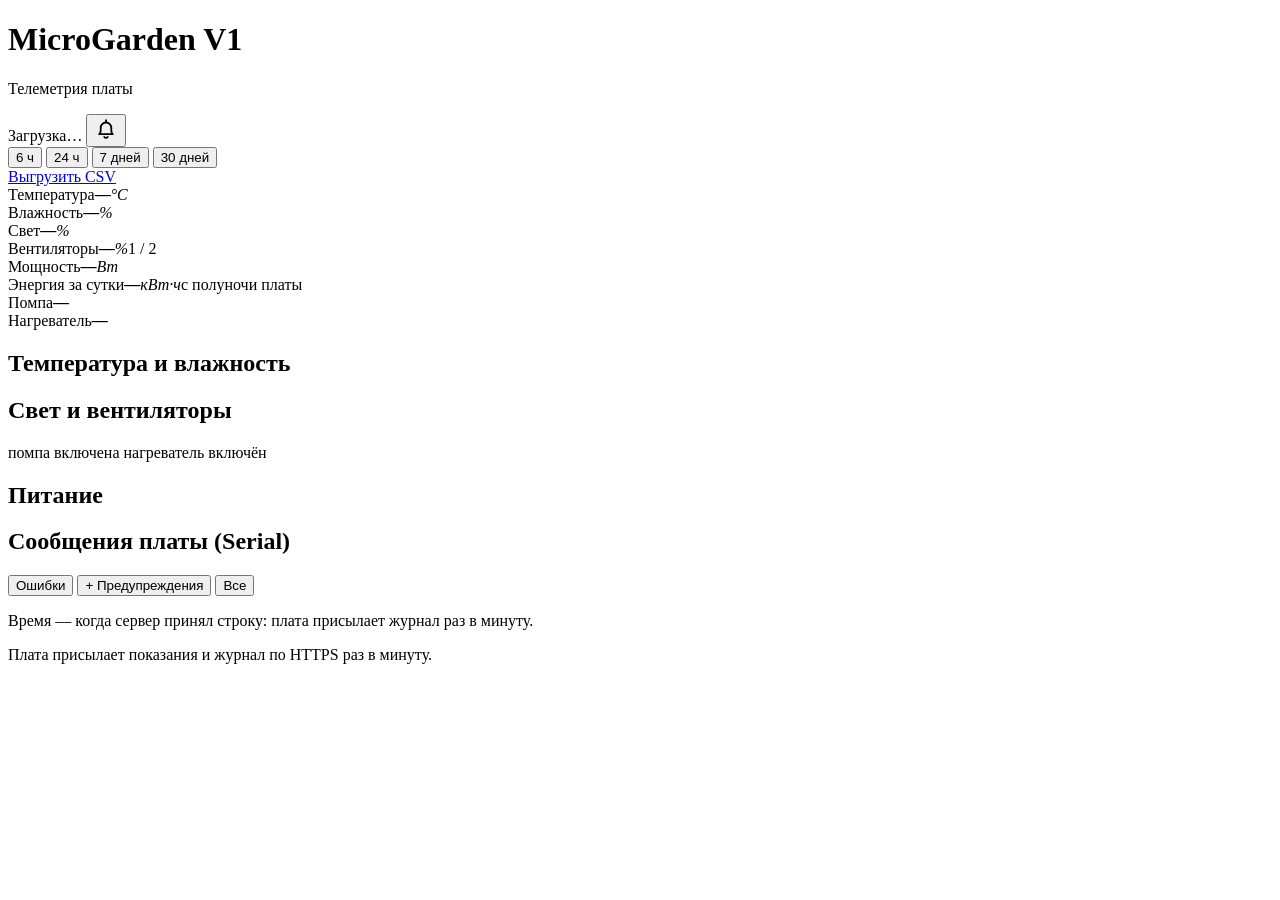
==== dashboard/static/index.html @ f44b1d9f "Add an alerts bell to the telemetry dashboard and drop the status badges В шапке панели появился кол" ====
<!doctype html>
<html lang="ru">
<head>
<meta charset="utf-8">
<meta name="viewport" content="width=device-width, initial-scale=1">
<meta name="color-scheme" content="dark light">
<title>MicroGarden · Телеметрия</title>
<link rel="icon" href="data:image/svg+xml,%3Csvg xmlns='http://www.w3.org/2000/svg' viewBox='0 0 32 32'%3E%3Crect width='32' height='32' rx='7' fill='%230b0f19'/%3E%3Cpath d='M16 25V13m0 0c0-4 3-7 8-7 0 5-3 7-8 7zm0 4c0-3-2-5-6-5 0 4 2 5 6 5z' fill='none' stroke='%2310b981' stroke-width='2.4' stroke-linecap='round' stroke-linejoin='round'/%3E%3C/svg%3E">
<link rel="stylesheet" href="/style.css">
</head>
<body>
<div class="wrap">

  <header class="top">
    <div>
      <h1>MicroGarden V1</h1>
      <p class="sub" id="sub">Телеметрия платы</p>
    </div>
    <div class="top-right">
      <select id="device" class="select" aria-label="Плата" hidden></select>
      <span id="pill" class="pill pill-wait" role="status">Загрузка…</span>
      <button type="button" id="bell" class="bell" aria-label="Оповещений нет" aria-expanded="false" aria-controls="alerts-panel">
        <svg viewBox="0 0 24 24" width="24" height="24" aria-hidden="true" fill="none" stroke="currentColor" stroke-width="1.8" stroke-linecap="round" stroke-linejoin="round"><path d="M12 3.2v1.5"></path><path d="M5.2 17.2c1.1-.9 1.5-1.9 1.5-3.4v-3a5.3 5.3 0 0 1 10.6 0v3c0 1.5.4 2.5 1.5 3.4z"></path><path d="M10.3 19.9a1.9 1.9 0 0 0 3.4 0"></path></svg>
        <span id="bell-count" class="bell-count" hidden>0</span>
      </button>
    </div>
    <div id="alerts-panel" class="alerts-panel" role="region" aria-label="Оповещения" hidden>
      <h2>Оповещения</h2>
      <ul id="alerts-list" class="alerts-list"></ul>
      <p id="alerts-empty" class="alerts-empty">Всё в порядке, оповещений нет.</p>
      <p class="alerts-note">Текущие неисправности платы, связь с ней и свежие ошибки журнала. История сообщений — в разделе «Сообщения платы» ниже.</p>
    </div>
  </header>

  <section class="toolbar" aria-label="Период и выгрузка">
    <div class="seg" id="range-group" role="group" aria-label="Период графиков">
      <button type="button" data-range="6h">6 ч</button>
      <button type="button" data-range="24h" class="on">24 ч</button>
      <button type="button" data-range="7d">7 дней</button>
      <button type="button" data-range="30d">30 дней</button>
    </div>
    <a class="btn" id="csv" href="/api/export.csv" download>Выгрузить CSV</a>
  </section>

  <section class="cards" id="cards" aria-label="Текущие показания">
    <div class="card"><span class="label">Температура</span><span class="val"><b id="v-temp">—</b><i>°C</i></span><span class="note" id="n-temp">&nbsp;</span></div>
    <div class="card"><span class="label">Влажность</span><span class="val"><b id="v-hum">—</b><i>%</i></span><span class="note">&nbsp;</span></div>
    <div class="card"><span class="label">Свет</span><span class="val"><b id="v-led">—</b><i>%</i></span><span class="note" id="n-led">&nbsp;</span></div>
    <div class="card"><span class="label">Вентиляторы</span><span class="val"><b id="v-fan">—</b><i>%</i></span><span class="note">1 / 2</span></div>
    <div class="card"><span class="label">Мощность</span><span class="val"><b id="v-power">—</b><i>Вт</i></span><span class="note" id="n-power">&nbsp;</span></div>
    <div class="card"><span class="label">Энергия за сутки</span><span class="val"><b id="v-energy">—</b><i>кВт·ч</i></span><span class="note">с полуночи платы</span></div>
    <div class="card"><span class="label">Помпа</span><span class="val small"><b id="v-pump">—</b></span><span class="note" id="n-water">&nbsp;</span></div>
    <div class="card"><span class="label">Нагреватель</span><span class="val small"><b id="v-heater">—</b></span><span class="note">&nbsp;</span></div>
  </section>

  <section class="panel">
    <h2>Температура и влажность</h2>
    <div class="chart" id="chart-climate"></div>
  </section>

  <section class="panel">
    <h2>Свет и вентиляторы</h2>
    <div class="chart" id="chart-light"></div>
    <p class="legend-note"><span class="swatch band-pump"></span>помпа включена <span class="swatch band-heater"></span>нагреватель включён</p>
  </section>

  <section class="panel">
    <h2>Питание</h2>
    <div class="chart" id="chart-power"></div>
  </section>

  <section class="panel" id="log-section">
    <div class="panel-head">
      <h2>Сообщения платы (Serial)</h2>
      <div class="seg" id="level-group" role="group" aria-label="Какие сообщения показывать">
        <button type="button" data-level="error" class="on">Ошибки <span id="cnt-error" class="cnt"></span></button>
        <button type="button" data-level="warn">+ Предупреждения</button>
        <button type="button" data-level="all">Все</button>
      </div>
    </div>
    <ol class="log" id="log"></ol>
    <p class="empty" id="log-empty" hidden></p>
    <button type="button" class="btn ghost" id="more" hidden>Показать ещё</button>
    <p class="legend-note">Время — когда сервер принял строку: плата присылает журнал раз в минуту.</p>
  </section>

  <footer class="foot">Плата присылает показания и журнал по HTTPS раз в минуту.</footer>
</div>
<script src="/alerts.js"></script>
<script src="/app.js"></script>
</body>
</html>
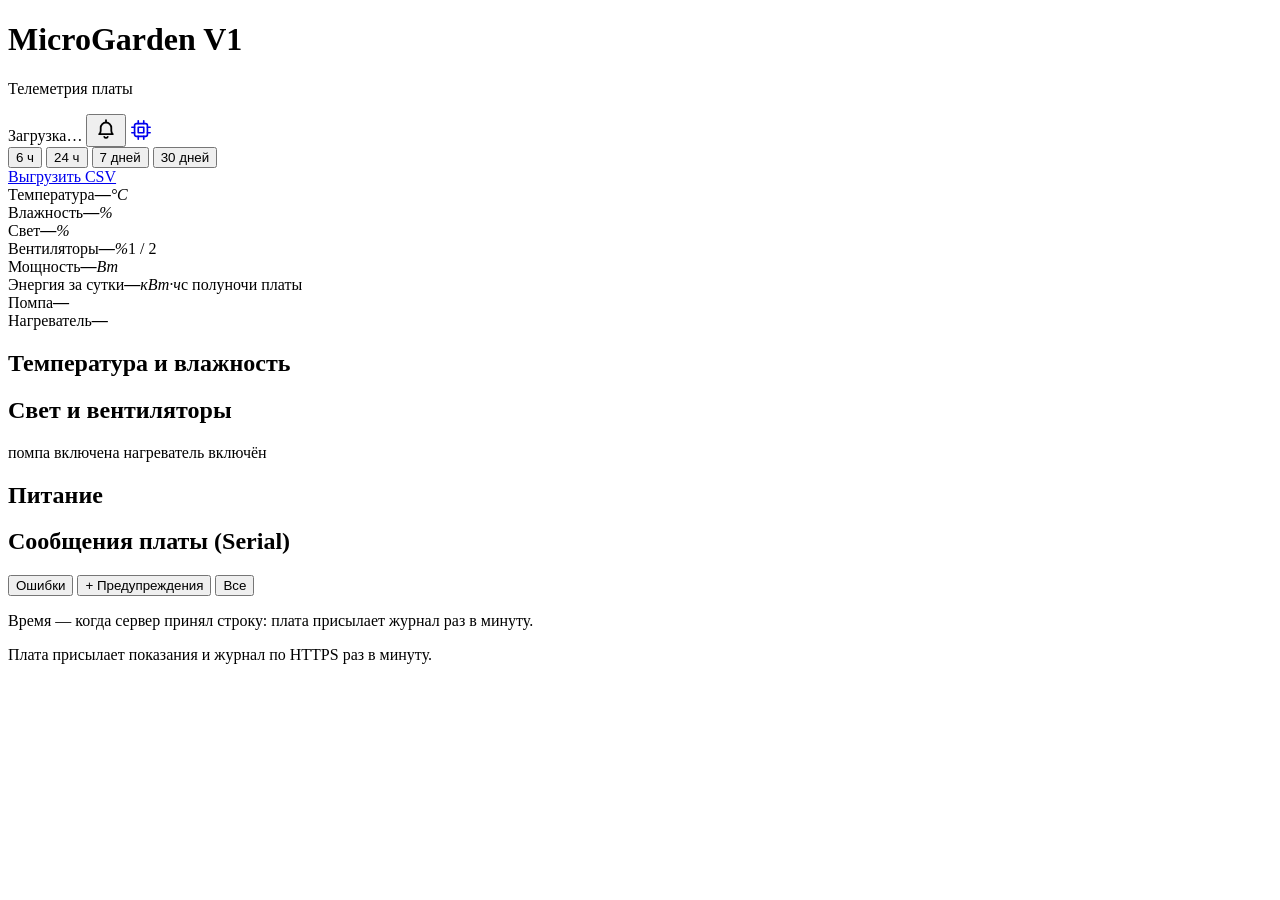
==== commit ec2bd09a: "Add a board registry and per-board tokens to the dashboard Панель телеметрии получила страницу «Плат" ====
--- a/dashboard/static/index.html
+++ b/dashboard/static/index.html
@@ -23,6 +23,9 @@
         <svg viewBox="0 0 24 24" width="24" height="24" aria-hidden="true" fill="none" stroke="currentColor" stroke-width="1.8" stroke-linecap="round" stroke-linejoin="round"><path d="M12 3.2v1.5"></path><path d="M5.2 17.2c1.1-.9 1.5-1.9 1.5-3.4v-3a5.3 5.3 0 0 1 10.6 0v3c0 1.5.4 2.5 1.5 3.4z"></path><path d="M10.3 19.9a1.9 1.9 0 0 0 3.4 0"></path></svg>
         <span id="bell-count" class="bell-count" hidden>0</span>
       </button>
+      <a href="/boards" class="icon-btn" aria-label="Платы" title="Платы: добавить плату, токены">
+        <svg viewBox="0 0 24 24" width="22" height="22" aria-hidden="true" fill="none" stroke="currentColor" stroke-width="1.8" stroke-linecap="round" stroke-linejoin="round"><rect x="5" y="5" width="14" height="14" rx="2"></rect><rect x="9" y="9" width="6" height="6"></rect><path d="M9 2v3M15 2v3M9 19v3M15 19v3M2 9h3M2 15h3M19 9h3M19 15h3"></path></svg>
+      </a>
     </div>
     <div id="alerts-panel" class="alerts-panel" role="region" aria-label="Оповещения" hidden>
       <h2>Оповещения</h2>
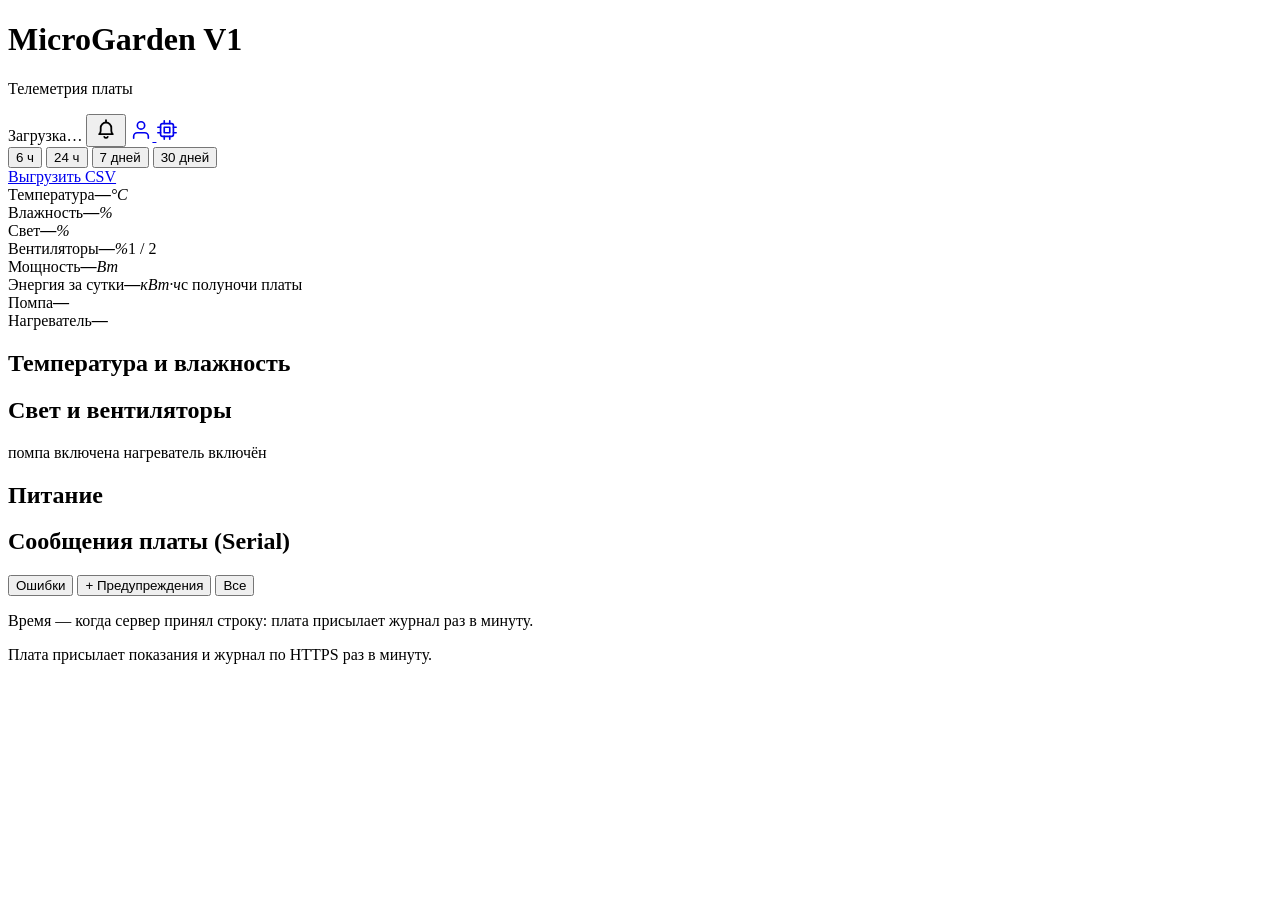
==== commit cc031232: "Add people accounts with open registration to the dashboard Люди регистрируются на сайте сами (/regi" ====
--- a/dashboard/static/index.html
+++ b/dashboard/static/index.html
@@ -23,6 +23,12 @@
         <svg viewBox="0 0 24 24" width="24" height="24" aria-hidden="true" fill="none" stroke="currentColor" stroke-width="1.8" stroke-linecap="round" stroke-linejoin="round"><path d="M12 3.2v1.5"></path><path d="M5.2 17.2c1.1-.9 1.5-1.9 1.5-3.4v-3a5.3 5.3 0 0 1 10.6 0v3c0 1.5.4 2.5 1.5 3.4z"></path><path d="M10.3 19.9a1.9 1.9 0 0 0 3.4 0"></path></svg>
         <span id="bell-count" class="bell-count" hidden>0</span>
       </button>
+      <a id="people" href="/admin" class="icon-btn" aria-label="Люди" title="Люди и регистрация" hidden>
+        <svg viewBox="0 0 24 24" width="22" height="22" aria-hidden="true" fill="none" stroke="currentColor" stroke-width="1.8" stroke-linecap="round" stroke-linejoin="round"><path d="M17 21v-2a4 4 0 0 0-4-4H5a4 4 0 0 0-4 4v2"></path><circle cx="9" cy="7" r="4"></circle><path d="M23 21v-2a4 4 0 0 0-3-3.87"></path><path d="M16 3.13a4 4 0 0 1 0 7.75"></path></svg>
+      </a>
+      <a id="account" href="/account" class="icon-btn" aria-label="Аккаунт" title="Аккаунт">
+        <svg viewBox="0 0 24 24" width="22" height="22" aria-hidden="true" fill="none" stroke="currentColor" stroke-width="1.8" stroke-linecap="round" stroke-linejoin="round"><path d="M20 21v-2a4 4 0 0 0-4-4H8a4 4 0 0 0-4 4v2"></path><circle cx="12" cy="7" r="4"></circle></svg>
+      </a>
       <a href="/boards" class="icon-btn" aria-label="Платы" title="Платы: добавить плату, токены">
         <svg viewBox="0 0 24 24" width="22" height="22" aria-hidden="true" fill="none" stroke="currentColor" stroke-width="1.8" stroke-linecap="round" stroke-linejoin="round"><rect x="5" y="5" width="14" height="14" rx="2"></rect><rect x="9" y="9" width="6" height="6"></rect><path d="M9 2v3M15 2v3M9 19v3M15 19v3M2 9h3M2 15h3M19 9h3M19 15h3"></path></svg>
       </a>
@@ -34,6 +40,8 @@
       <p class="alerts-note">Текущие неисправности платы, связь с ней и свежие ошибки журнала. История сообщений — в разделе «Сообщения платы» ниже.</p>
     </div>
   </header>
+
+  <p id="start-hint" class="start-hint" hidden>Здесь появятся показания вашей платы. <a href="/boards">Добавьте плату</a>, введите выданные адрес, имя и токен в её настройках (вкладка «WiFi», раздел «Телеметрия»), и через минуту она появится на графиках.</p>
 
   <section class="toolbar" aria-label="Период и выгрузка">
     <div class="seg" id="range-group" role="group" aria-label="Период графиков">
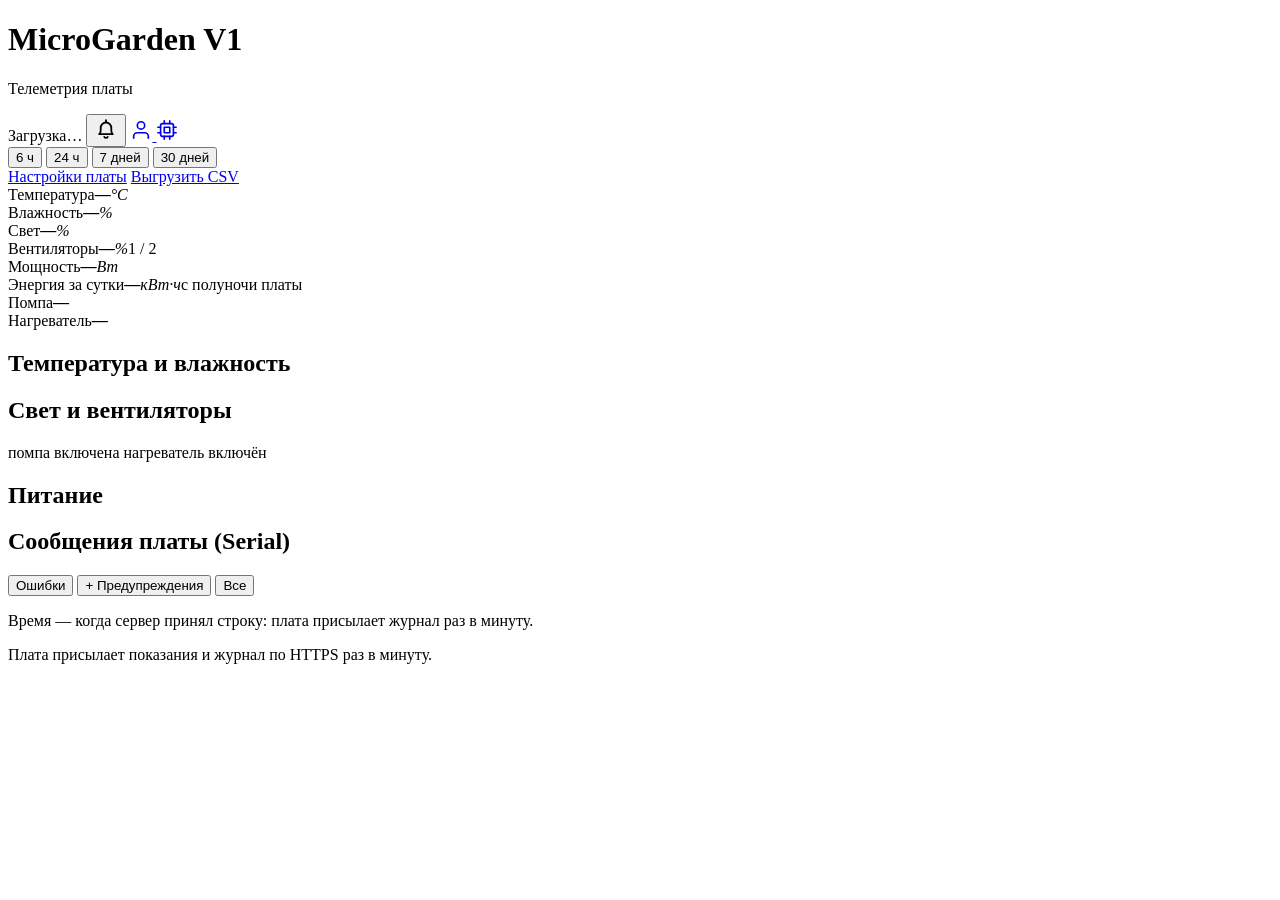
==== commit 1c29d38c: "Add board settings to the dashboard: page, API and request queue Страница /settings показывает настр" ====
--- a/dashboard/static/index.html
+++ b/dashboard/static/index.html
@@ -50,7 +50,10 @@
       <button type="button" data-range="7d">7 дней</button>
       <button type="button" data-range="30d">30 дней</button>
     </div>
-    <a class="btn" id="csv" href="/api/export.csv" download>Выгрузить CSV</a>
+    <div class="top-right">
+      <a class="btn" id="board-settings" href="/settings">Настройки платы</a>
+      <a class="btn" id="csv" href="/api/export.csv" download>Выгрузить CSV</a>
+    </div>
   </section>
 
   <section class="cards" id="cards" aria-label="Текущие показания">
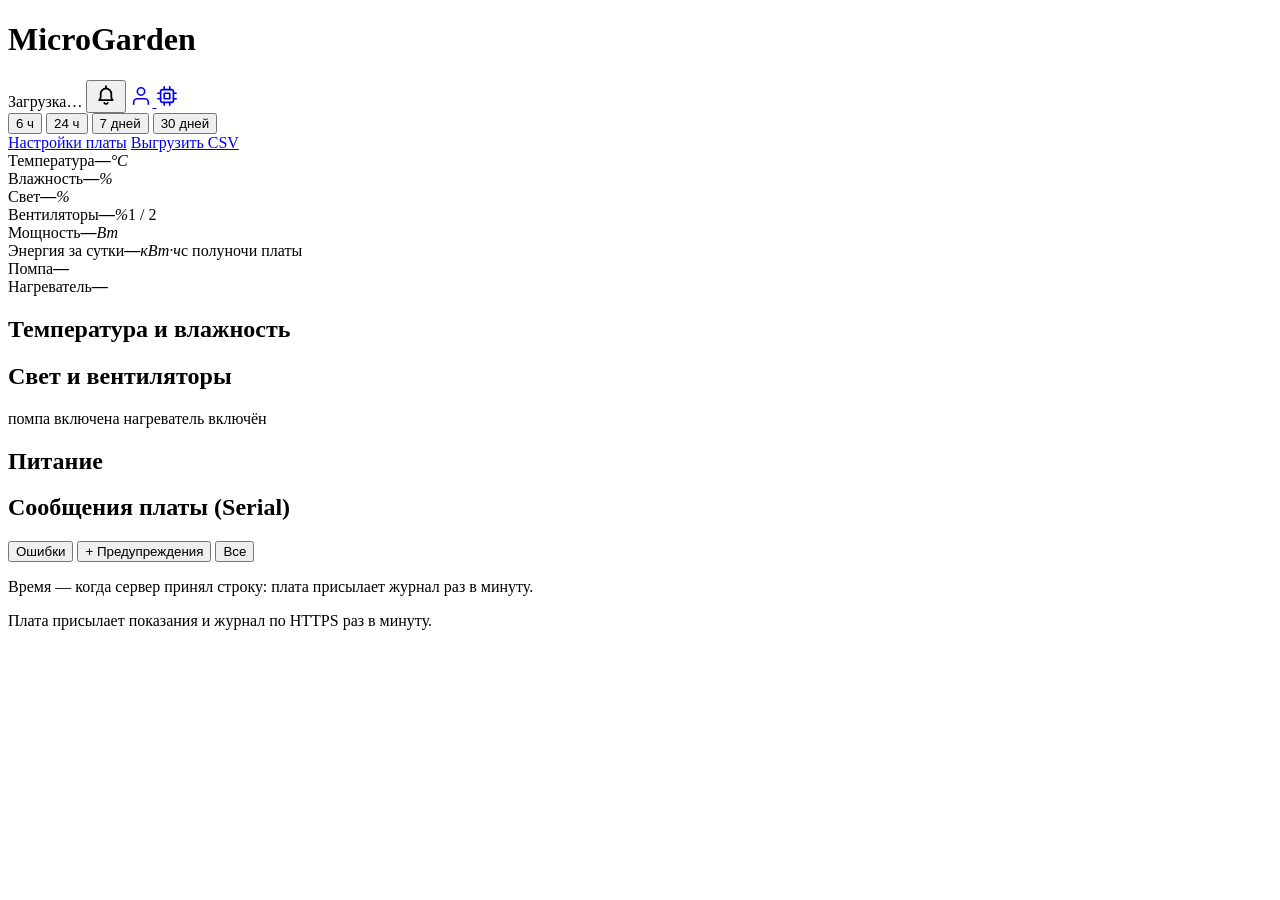
==== commit db3ca88f: "Remove V1 and the telemetry tagline from the page headers По просьбе владельца: заголовок главной ст" ====
--- a/dashboard/static/index.html
+++ b/dashboard/static/index.html
@@ -13,8 +13,8 @@
 
   <header class="top">
     <div>
-      <h1>MicroGarden V1</h1>
-      <p class="sub" id="sub">Телеметрия платы</p>
+      <h1>MicroGarden</h1>
+      <p class="sub" id="sub" hidden></p>
     </div>
     <div class="top-right">
       <select id="device" class="select" aria-label="Плата" hidden></select>
@@ -43,6 +43,8 @@
 
   <p id="start-hint" class="start-hint" hidden>Здесь появятся показания вашей платы. <a href="/boards">Добавьте плату</a>, введите выданные адрес, имя и токен в её настройках (вкладка «WiFi», раздел «Телеметрия»), и через минуту она появится на графиках.</p>
 
+  <!-- Дашборд: пока от платы нет ни одного замера, вместо него остаётся подсказка выше (скрывает app.js) -->
+  <div id="dash">
   <section class="toolbar" aria-label="Период и выгрузка">
     <div class="seg" id="range-group" role="group" aria-label="Период графиков">
       <button type="button" data-range="6h">6 ч</button>
@@ -99,6 +101,7 @@
   </section>
 
   <footer class="foot">Плата присылает показания и журнал по HTTPS раз в минуту.</footer>
+  </div>
 </div>
 <script src="/alerts.js"></script>
 <script src="/app.js"></script>
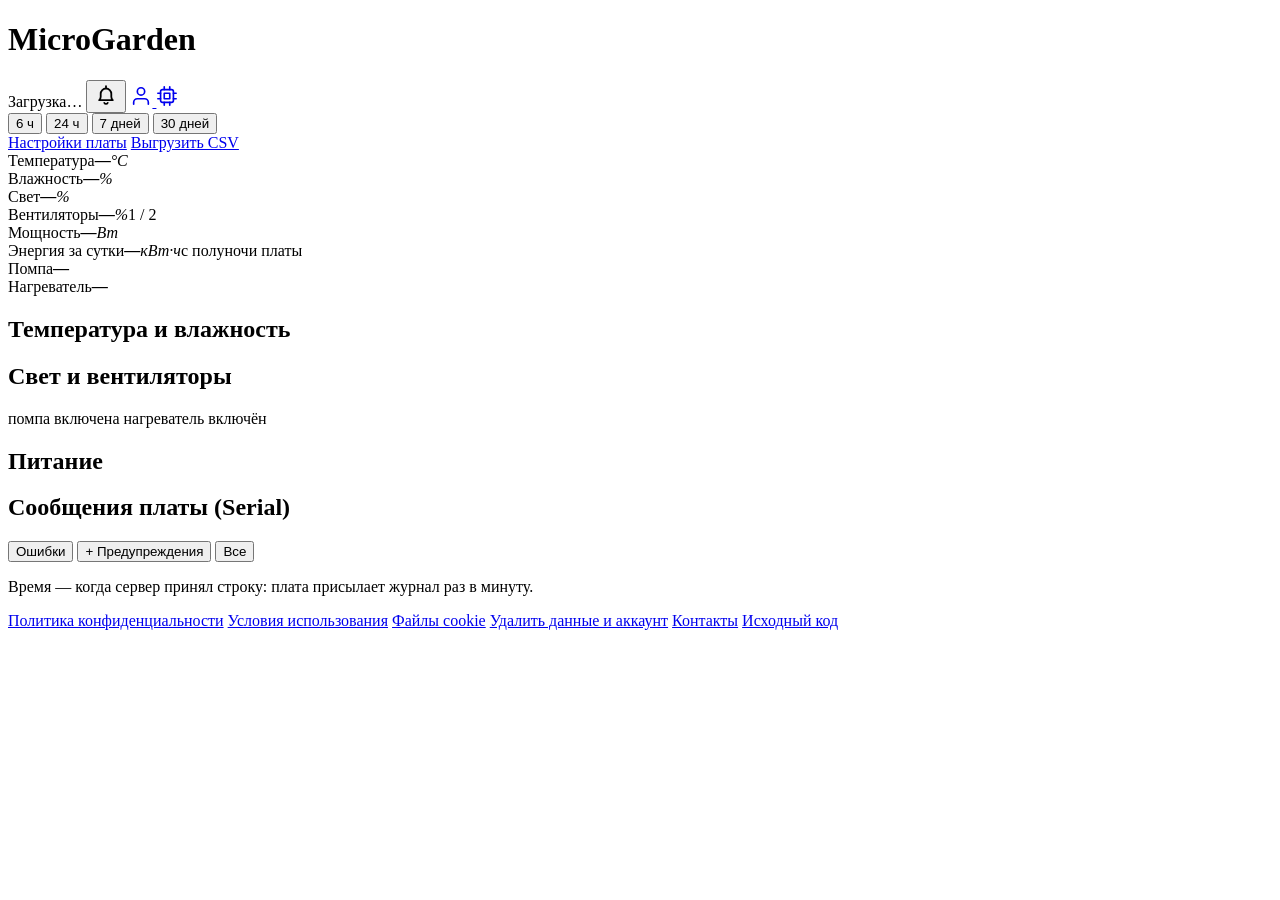
==== commit 5164b296: "Add footer links, privacy policy, terms and self-service data erasure Подвал со ссылками на всех стр" ====
--- a/dashboard/static/index.html
+++ b/dashboard/static/index.html
@@ -99,9 +99,17 @@
     <button type="button" class="btn ghost" id="more" hidden>Показать ещё</button>
     <p class="legend-note">Время — когда сервер принял строку: плата присылает журнал раз в минуту.</p>
   </section>
-
-  <footer class="foot">Плата присылает показания и журнал по HTTPS раз в минуту.</footer>
   </div>
+  <footer class="site-foot">
+    <nav aria-label="Правовая информация и данные">
+      <a href="/privacy">Политика конфиденциальности</a>
+      <a href="/terms">Условия использования</a>
+      <a href="/privacy#cookies">Файлы cookie</a>
+      <a href="/account#delete">Удалить данные и аккаунт</a>
+      <a href="/privacy#contact">Контакты</a>
+      <a href="https://github.com/nikolajevs/MicroGarden_V1" rel="noopener">Исходный код</a>
+    </nav>
+  </footer>
 </div>
 <script src="/alerts.js"></script>
 <script src="/app.js"></script>
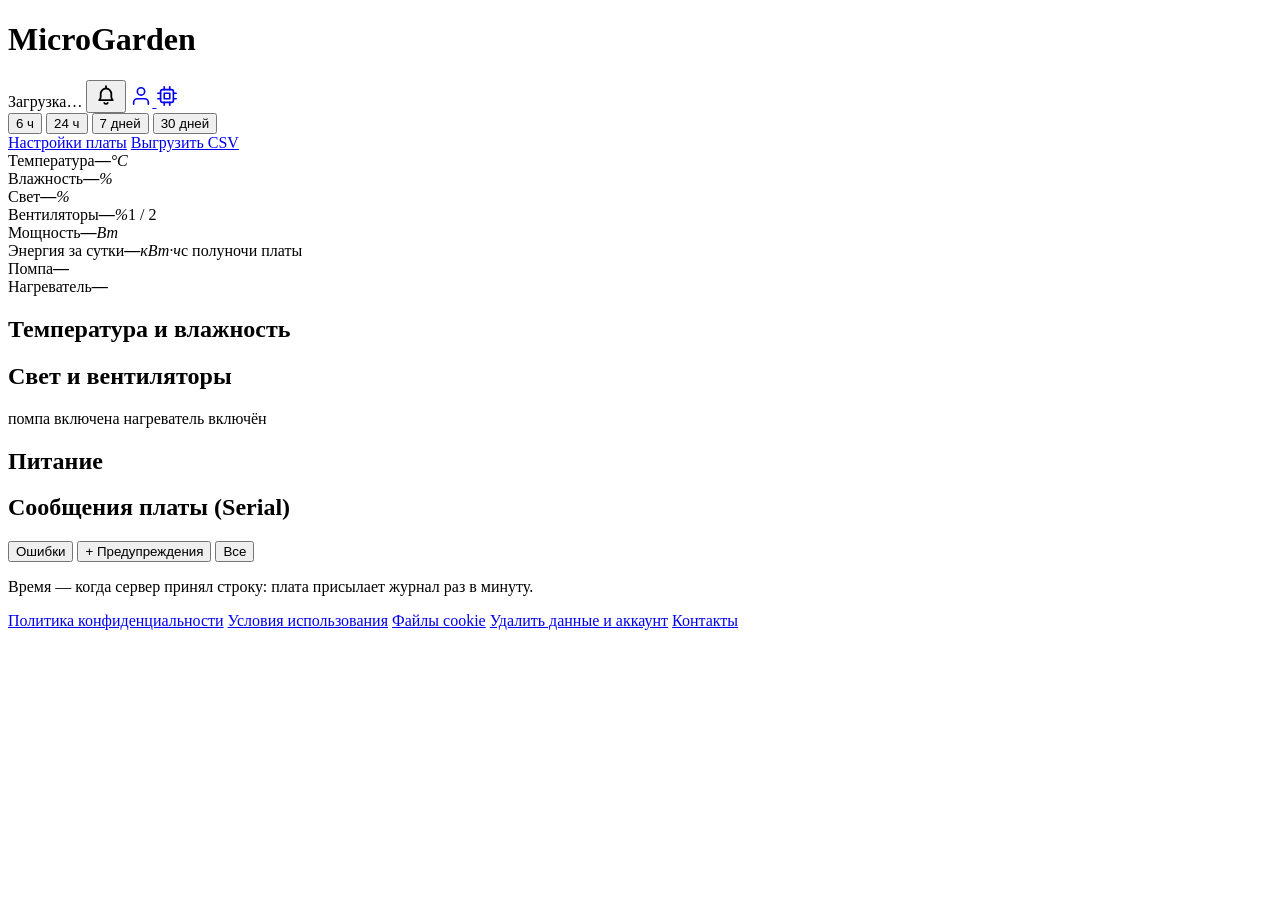
==== commit 89903a66: "Remove the source code link and mention from the pages По просьбе владельца страницы больше не упоми" ====
--- a/dashboard/static/index.html
+++ b/dashboard/static/index.html
@@ -107,7 +107,6 @@
       <a href="/privacy#cookies">Файлы cookie</a>
       <a href="/account#delete">Удалить данные и аккаунт</a>
       <a href="/privacy#contact">Контакты</a>
-      <a href="https://github.com/nikolajevs/MicroGarden_V1" rel="noopener">Исходный код</a>
     </nav>
   </footer>
 </div>
